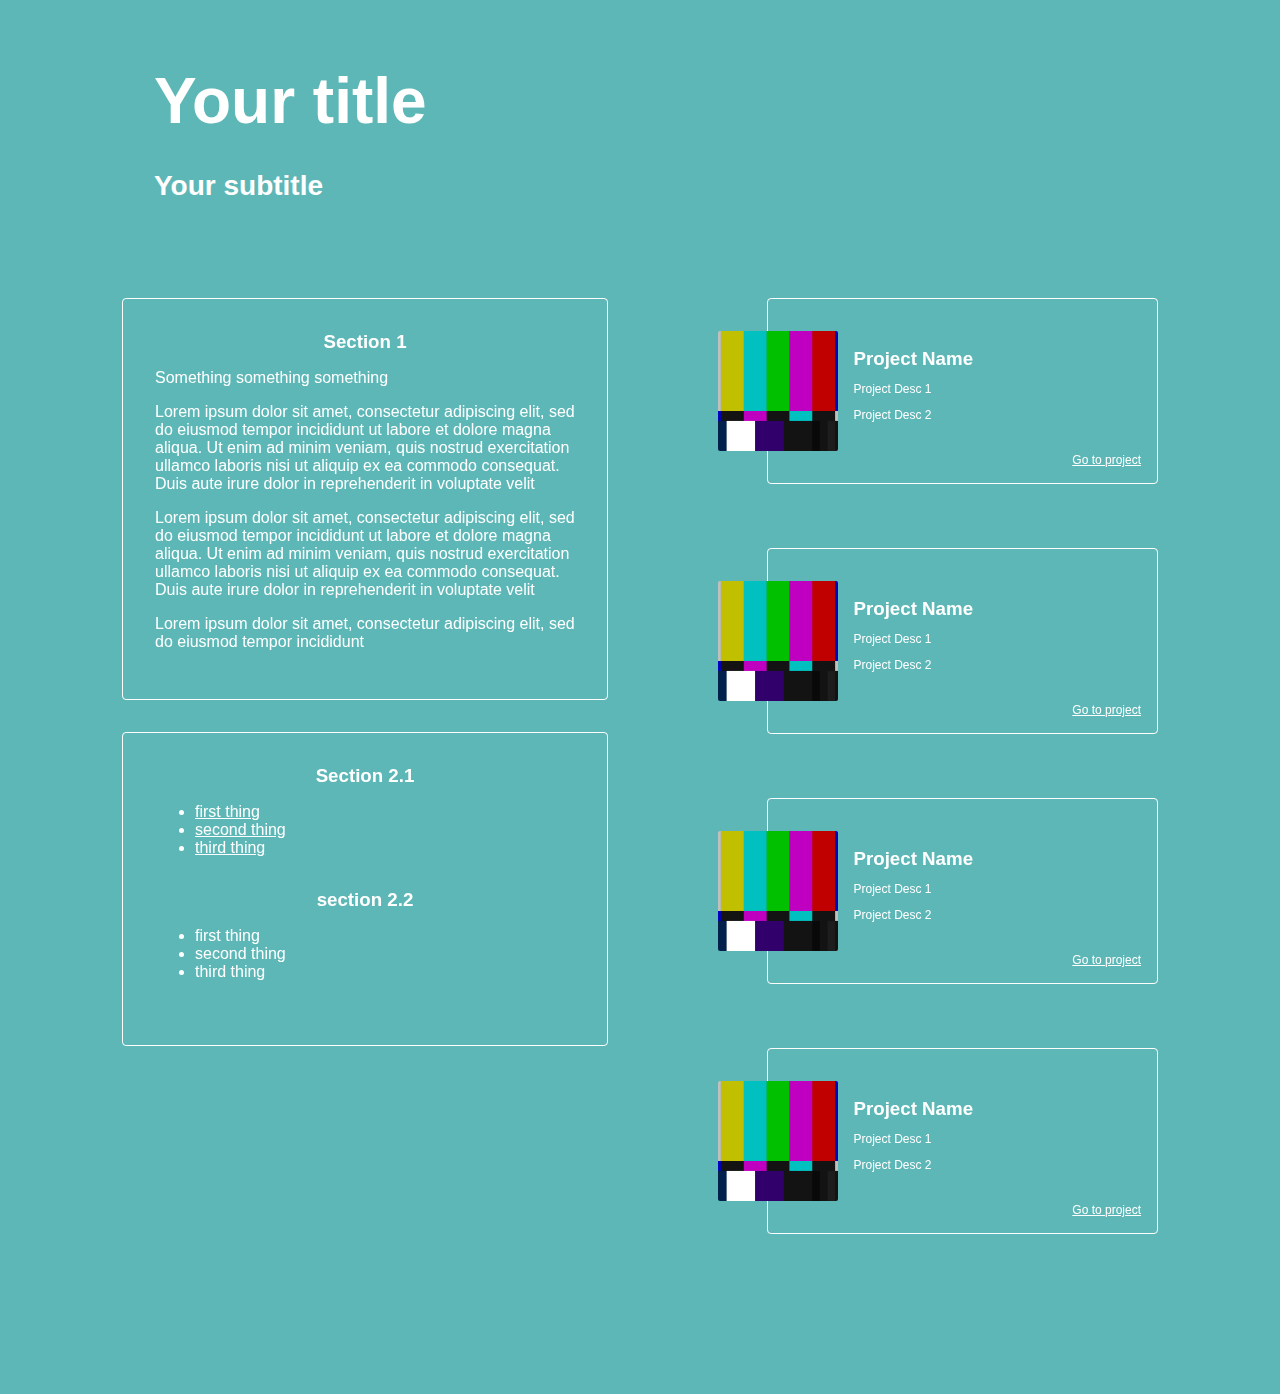
==== index.html @ 267dee27 "Switched projects" ====
<!DOCTYPE html>
<html lang="en">
<head>
    <meta charset="UTF-8">
    <meta name="viewport" content="width=device-width, initial-scale=1.0">
    <meta http-equiv="X-UA-Compatible" content="ie=edge">
    <link rel="stylesheet" href="style.css">
    <title>Your site title</title>
</head>
<body>
    <div class="page-container">
        <div class="hero-text">
            <h1>Your title</h1>
            <h3>Your subtitle</h3>
        </div> 
        <div class="container">
            <div class="col">
                <div class="about">
                    <div class="text-container">
                        <h3>Section 1</h3>
                        <p>
                            Something something something
                        </p>
                        <p>
                            Lorem ipsum dolor sit amet,
                            consectetur adipiscing elit,
                            sed do eiusmod tempor incididunt 
                            ut labore et dolore magna aliqua.
                            Ut enim ad minim veniam, quis nostrud 
                            exercitation ullamco laboris nisi ut aliquip
                            ex ea commodo consequat. Duis aute irure 
                            dolor in reprehenderit in voluptate velit 
                        </p>
                        <p>
                            Lorem ipsum dolor sit amet,
                            consectetur adipiscing elit,
                            sed do eiusmod tempor incididunt 
                            ut labore et dolore magna aliqua.
                            Ut enim ad minim veniam, quis nostrud 
                            exercitation ullamco laboris nisi ut aliquip
                            ex ea commodo consequat. Duis aute irure 
                            dolor in reprehenderit in voluptate velit 
                        </p>
                        <p>
                            Lorem ipsum dolor sit amet,
                            consectetur adipiscing elit,
                            sed do eiusmod tempor incididunt 
                        </p>
                    </div>
                    <div class="text-container">
                        <h3>Section 2.1</h3>
                        <ul>
                            <li><a href="">first thing</a></li>
                            <li><a href="">second thing</a></li>
                            <li><a href="">third thing</a></li>
                        </ul>
                        <h3>section 2.2</h3>
                        <ul>
                            <li>first thing</li>
                            <li>second thing</li>
                            <li>third thing</li>
                        </ul>
                    </div>
                </div>
            </div>
            <div class="col project-col">
                <div class="project">
                    <div class="image project-1"></div>
                    <div class="project-text">
                        <h3>Project Name</h3>
                        <p>Project Desc 1</p>
                        <p>Project Desc 2</p>
                        <a href="">Go to project</a>
                    </div>
                </div>
                <div class="project">
                    <div class="image project-2"></div>
                    <div class="project-text">
                        <h3>Project Name</h3>
                        <p>Project Desc 1</p>
                        <p>Project Desc 2</p>
                        <a href="">Go to project</a>
                    </div>
                </div>
                <div class="project">
                    <div class="image project-3"></div>
                    <div class="project-text">
                        <h3>Project Name</h3>
                        <p>Project Desc 1</p>
                        <p>Project Desc 2</p>
                        <a href="">Go to project</a>
                    </div>
                </div>
                <div class="project">
                    <div class="image project-4"></div>
                    <div class="project-text">
                        <h3>Project Name</h3>
                        <p>Project Desc 1</p>
                        <p>Project Desc 2</p>
                        <a href="">Go to project</a>
                    </div>
                </div>
            </div>
        </div>
    </div>
</body>
</html>
---- style.css ----
body {
    margin: 0;
    padding: 0;
    background-color: #5EB7B7;
    font-family: sans-serif;
    color: white;
}

h1, h3 {
    margin: 0;
    padding: 0;
}

a {
    color: white;
}

.page-container {
    max-width: 1100px;
    margin: 0 auto;
    min-height: 100vh;
}

.hero-text {
    margin: 64px;
}

.hero-text h1 {
    font-size: 64px;
    margin-bottom: 32px;
}

.hero-text h3 {
    font-size: 28px;
}

.container {
    display: flex;
    margin-bottom: 128px;
}

.col {
    width: 50%;
}

.project-col {
    display: flex;
    flex-direction: column;
    align-items: flex-end;
}

.about {
    position: sticky;
    top: 64px;
}

.text-container {
    border: 1px solid white;
    margin: 32px;
    padding: 32px;
    border-radius: 4px;
}

.text-container h3 {
    text-align: center;
    margin-bottom: 16px;
}

.text-container ul {
    padding-bottom: 16px;    
}

.project {
    position: relative;
    border: 1px solid white;
    padding: 32px;
    padding-left: 0;
    margin: 32px;
    display: flex;
    justify-content: space-between;
    align-items: center;
    width: 65%;
    border-radius: 4px;
}

.project-text {
    flex-grow: 1;
}

.project-text p {
    font-size: 12px;
}

.project-text a {
    font-size: 12px;
    position: absolute;
    right: 0;
    bottom: 0;
    margin: 16px;
}

.project .image {
    width: 120px;
    height: 120px;
    background-size: cover;
    background-position: center;
    margin-left: -50px;
    flex-shrink: 0;
    margin-right: 16px;
    border-radius: 2px;
}

.project-1 {
    background-image: url('assets/tmpimg.png');
}

.project-2 {
    background-image: url('assets/tmpimg.png');
}

.project-3 {
    background-image: url('assets/tmpimg.png');
}

.project-4 {
    background-image: url('assets/tmpimg.png');
}
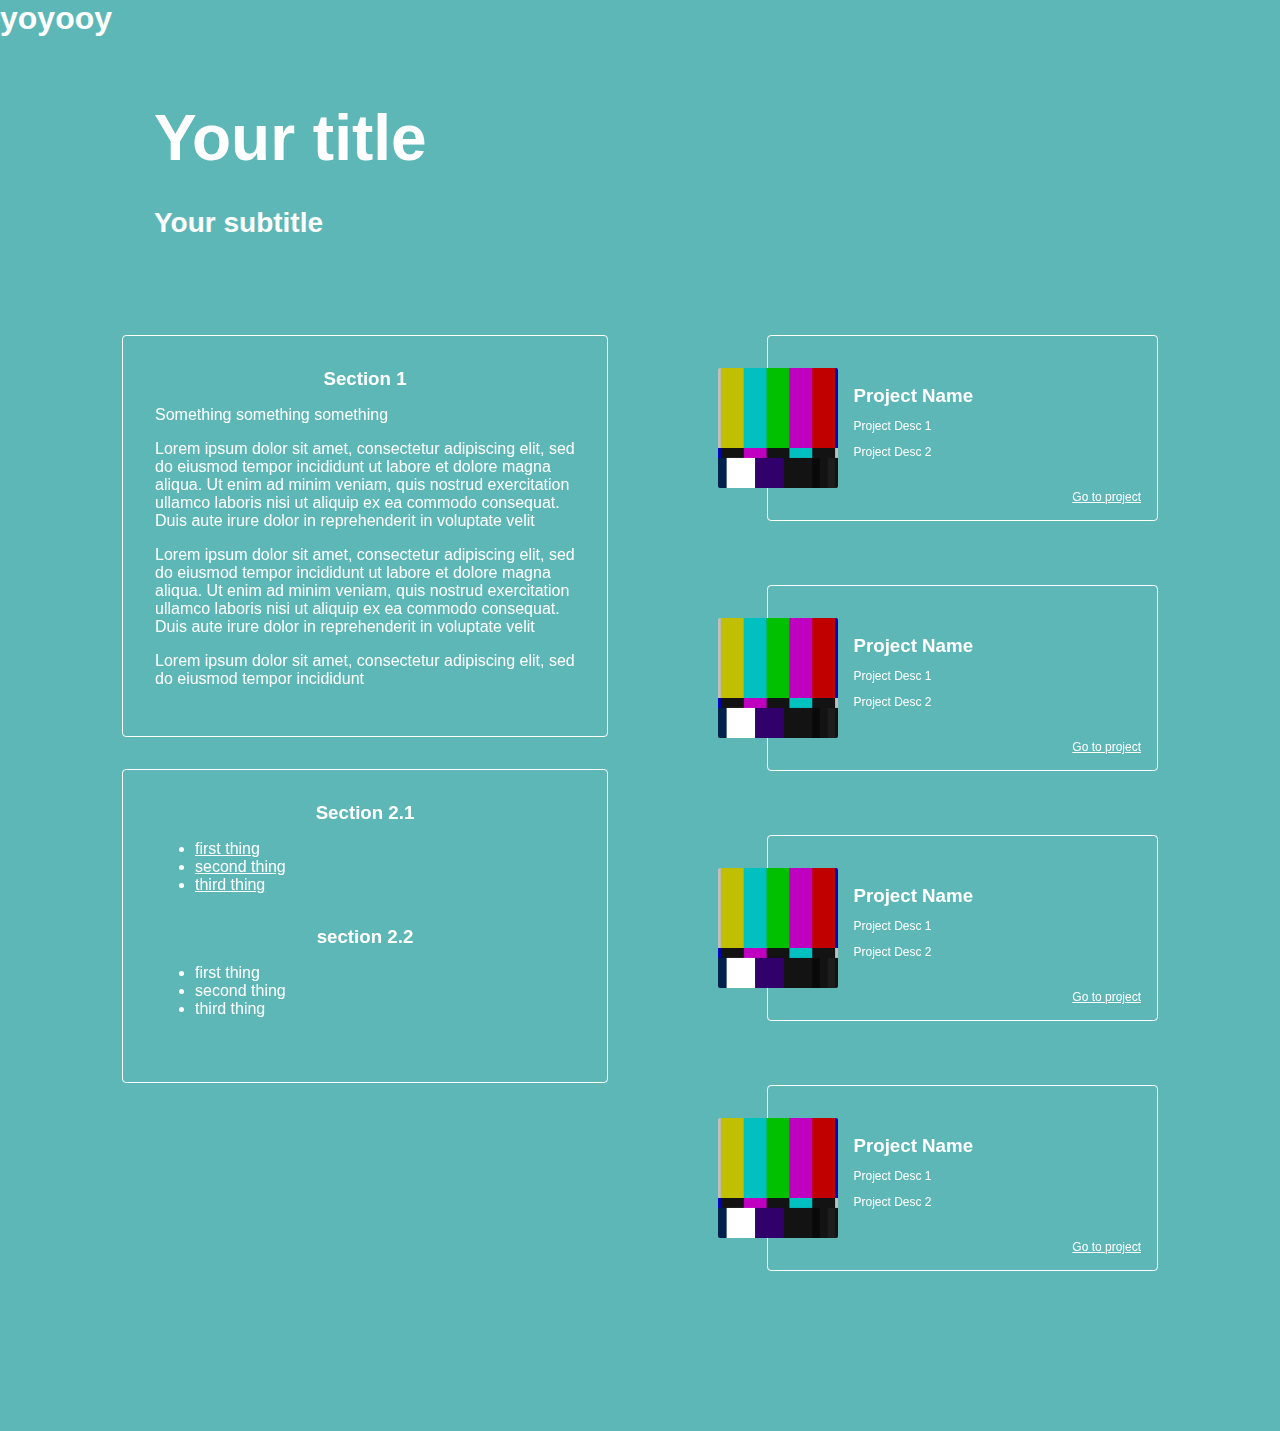
==== commit 1acc4d2b: "yoyooy" ====
--- a/index.html
+++ b/index.html
@@ -8,6 +8,9 @@
     <title>Your site title</title>
 </head>
 <body>
+    <h1>
+        yoyooy
+    </h1>
     <div class="page-container">
         <div class="hero-text">
             <h1>Your title</h1>
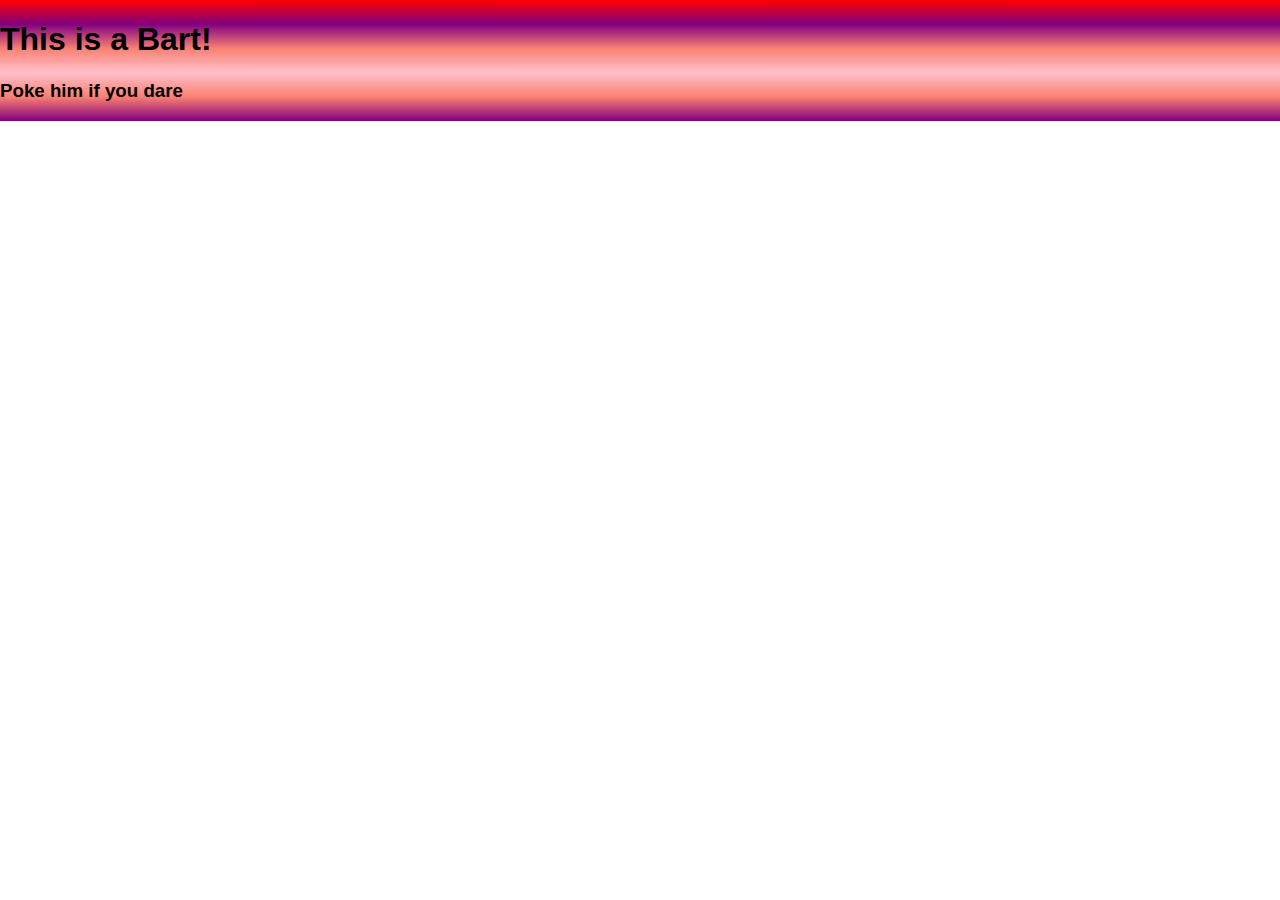
==== commit 97bfe5e3: "everything now 1" ====
--- a/index.html
+++ b/index.html
@@ -1,110 +1,17 @@
 <!DOCTYPE html>
 <html lang="en">
 <head>
+        <body> 
     <meta charset="UTF-8">
     <meta name="viewport" content="width=device-width, initial-scale=1.0">
     <meta http-equiv="X-UA-Compatible" content="ie=edge">
     <link rel="stylesheet" href="style.css">
-    <title>Your site title</title>
-</head>
-<body>
-    <h1>
-        yoyooy
-    </h1>
-    <div class="page-container">
-        <div class="hero-text">
-            <h1>Your title</h1>
-            <h3>Your subtitle</h3>
-        </div> 
-        <div class="container">
-            <div class="col">
-                <div class="about">
-                    <div class="text-container">
-                        <h3>Section 1</h3>
-                        <p>
-                            Something something something
-                        </p>
-                        <p>
-                            Lorem ipsum dolor sit amet,
-                            consectetur adipiscing elit,
-                            sed do eiusmod tempor incididunt 
-                            ut labore et dolore magna aliqua.
-                            Ut enim ad minim veniam, quis nostrud 
-                            exercitation ullamco laboris nisi ut aliquip
-                            ex ea commodo consequat. Duis aute irure 
-                            dolor in reprehenderit in voluptate velit 
-                        </p>
-                        <p>
-                            Lorem ipsum dolor sit amet,
-                            consectetur adipiscing elit,
-                            sed do eiusmod tempor incididunt 
-                            ut labore et dolore magna aliqua.
-                            Ut enim ad minim veniam, quis nostrud 
-                            exercitation ullamco laboris nisi ut aliquip
-                            ex ea commodo consequat. Duis aute irure 
-                            dolor in reprehenderit in voluptate velit 
-                        </p>
-                        <p>
-                            Lorem ipsum dolor sit amet,
-                            consectetur adipiscing elit,
-                            sed do eiusmod tempor incididunt 
-                        </p>
-                    </div>
-                    <div class="text-container">
-                        <h3>Section 2.1</h3>
-                        <ul>
-                            <li><a href="">first thing</a></li>
-                            <li><a href="">second thing</a></li>
-                            <li><a href="">third thing</a></li>
-                        </ul>
-                        <h3>section 2.2</h3>
-                        <ul>
-                            <li>first thing</li>
-                            <li>second thing</li>
-                            <li>third thing</li>
-                        </ul>
-                    </div>
-                </div>
-            </div>
-            <div class="col project-col">
-                <div class="project">
-                    <div class="image project-1"></div>
-                    <div class="project-text">
-                        <h3>Project Name</h3>
-                        <p>Project Desc 1</p>
-                        <p>Project Desc 2</p>
-                        <a href="">Go to project</a>
-                    </div>
-                </div>
-                <div class="project">
-                    <div class="image project-2"></div>
-                    <div class="project-text">
-                        <h3>Project Name</h3>
-                        <p>Project Desc 1</p>
-                        <p>Project Desc 2</p>
-                        <a href="">Go to project</a>
-                    </div>
-                </div>
-                <div class="project">
-                    <div class="image project-3"></div>
-                    <div class="project-text">
-                        <h3>Project Name</h3>
-                        <p>Project Desc 1</p>
-                        <p>Project Desc 2</p>
-                        <a href="">Go to project</a>
-                    </div>
-                </div>
-                <div class="project">
-                    <div class="image project-4"></div>
-                    <div class="project-text">
-                        <h3>Project Name</h3>
-                        <p>Project Desc 1</p>
-                        <p>Project Desc 2</p>
-                        <a href="">Go to project</a>
-                    </div>
-                </div>
-            </div>
-        </div>
-    </div>
-</body>
-</html>+          <body>
+    <title>You site title</title>
+   <h1>
+    This is a Bart!</h1>
+    </body>
+    <h3>Poke him if you dare</h3   
+      
+   
+</head> 
--- a/style.css
+++ b/style.css
@@ -1,127 +1,12 @@
 body {
     margin: 0;
     padding: 0;
-    background-color: #5EB7B7;
+    background: linear-gradient(red, purple, salmon, pink, salmon, purple); 
+background-repeat: no-repeat;
     font-family: sans-serif;
-    color: white;
+    
 }
-
-h1, h3 {
-    margin: 0;
-    padding: 0;
-}
-
-a {
-    color: white;
-}
-
-.page-container {
-    max-width: 1100px;
-    margin: 0 auto;
-    min-height: 100vh;
-}
-
-.hero-text {
-    margin: 64px;
-}
-
-.hero-text h1 {
-    font-size: 64px;
-    margin-bottom: 32px;
-}
-
-.hero-text h3 {
-    font-size: 28px;
-}
-
-.container {
-    display: flex;
-    margin-bottom: 128px;
-}
-
-.col {
-    width: 50%;
-}
-
-.project-col {
-    display: flex;
-    flex-direction: column;
-    align-items: flex-end;
-}
-
-.about {
-    position: sticky;
-    top: 64px;
-}
-
-.text-container {
-    border: 1px solid white;
-    margin: 32px;
-    padding: 32px;
-    border-radius: 4px;
-}
-
-.text-container h3 {
-    text-align: center;
-    margin-bottom: 16px;
-}
-
-.text-container ul {
-    padding-bottom: 16px;    
-}
-
-.project {
-    position: relative;
-    border: 1px solid white;
-    padding: 32px;
-    padding-left: 0;
-    margin: 32px;
-    display: flex;
-    justify-content: space-between;
-    align-items: center;
-    width: 65%;
-    border-radius: 4px;
-}
-
-.project-text {
-    flex-grow: 1;
-}
-
-.project-text p {
-    font-size: 12px;
-}
-
-.project-text a {
-    font-size: 12px;
-    position: absolute;
-    right: 0;
-    bottom: 0;
-    margin: 16px;
-}
-
-.project .image {
-    width: 120px;
-    height: 120px;
-    background-size: cover;
-    background-position: center;
-    margin-left: -50px;
-    flex-shrink: 0;
-    margin-right: 16px;
-    border-radius: 2px;
-}
-
-.project-1 {
-    background-image: url('assets/tmpimg.png');
-}
-
-.project-2 {
-    background-image: url('assets/tmpimg.png');
-}
-
-.project-3 {
-    background-image: url('assets/tmpimg.png');
-}
-
-.project-4 {
-    background-image: url('assets/tmpimg.png');
-}+div1 { height: 500px;
+    background-color: red; /* For browsers that do not support gradients */
+    background-image: linear-gradient(to right, red , yellow); /* Standard syntax (must be last) */
+  }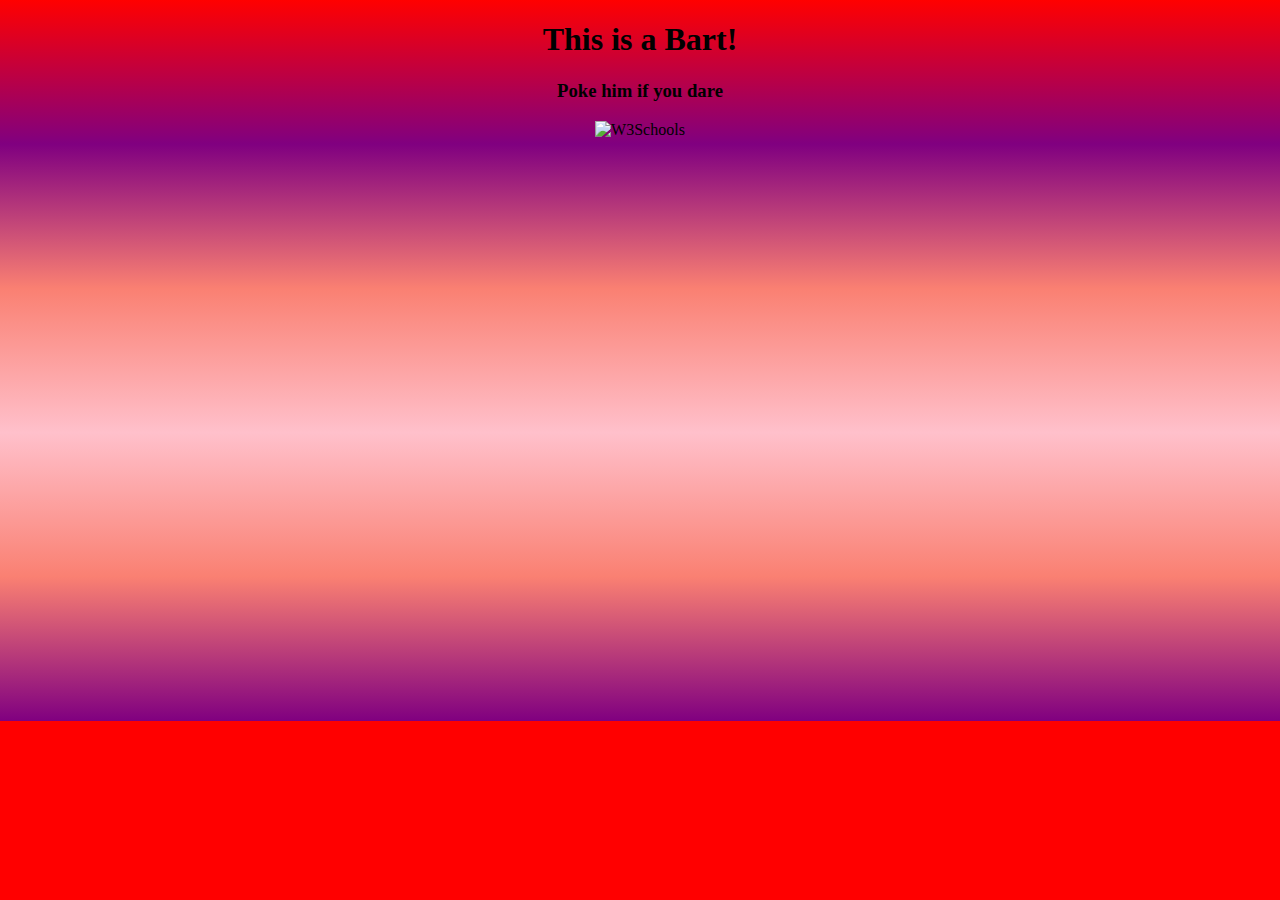
==== commit 8394eaa1: "LAst CHance" ====
--- a/index.html
+++ b/index.html
@@ -1,17 +1,26 @@
 <!DOCTYPE html>
 <html lang="en">
 <head>
-        <body> 
+        <div id="div1"> 
     <meta charset="UTF-8">
     <meta name="viewport" content="width=device-width, initial-scale=1.0">
     <meta http-equiv="X-UA-Compatible" content="ie=edge">
     <link rel="stylesheet" href="style.css">
-          <body>
     <title>You site title</title>
-   <h1>
-    This is a Bart!</h1>
-    </body>
-    <h3>Poke him if you dare</h3   
-      
-   
-</head> 
+</head>   
+    <body>   
+       <h1><center> This is a Bart!</h1> </center> 
+      <center> <h3>Poke him if you dare</h3 </center>
+      <link href="https://fonts.googleapis.com/css?family=Lobster|Tomorrow&display=swap" rel="stylesheet">
+      <div class="Barty">
+      </div>
+      <img class="poke" border="0" alt="W3Schools" src="https://i.imgur.com/MoKATT4.jpg" height="300">
+
+
+</body>
+</html>
+        
+
+                 
+  
+ 
--- a/style.css
+++ b/style.css
@@ -3,10 +3,29 @@
     padding: 0;
     background: linear-gradient(red, purple, salmon, pink, salmon, purple); 
 background-repeat: no-repeat;
-    font-family: sans-serif;
+    font-family: 'Tomorrow' sans-serif;
+    height: 700px;
+    background-color: red; /* For browsers that do not support gradients */
+    background-image: linear-gradient(red, purple, salmon, pink, salmon, purple) */
+  }
     
 }
 div1 { height: 500px;
     background-color: red; /* For browsers that do not support gradients */
-    background-image: linear-gradient(to right, red , yellow); /* Standard syntax (must be last) */
-  }+    background-image: linear-gradient(red, purple, salmon, pink, salmon, purple); /* Standard syntax (must be last) */
+  }
+
+  .barty {
+      width: 500px;
+      height: 600px; 
+      background-image: url(https://i.imgur.com/MoKATT4.jpg)
+   }
+
+   .poke {
+        border-radius: 0;
+        transition: all .1s ease-in-out;
+   }
+
+   .poke:hover {
+       border-radius: 100%;
+   }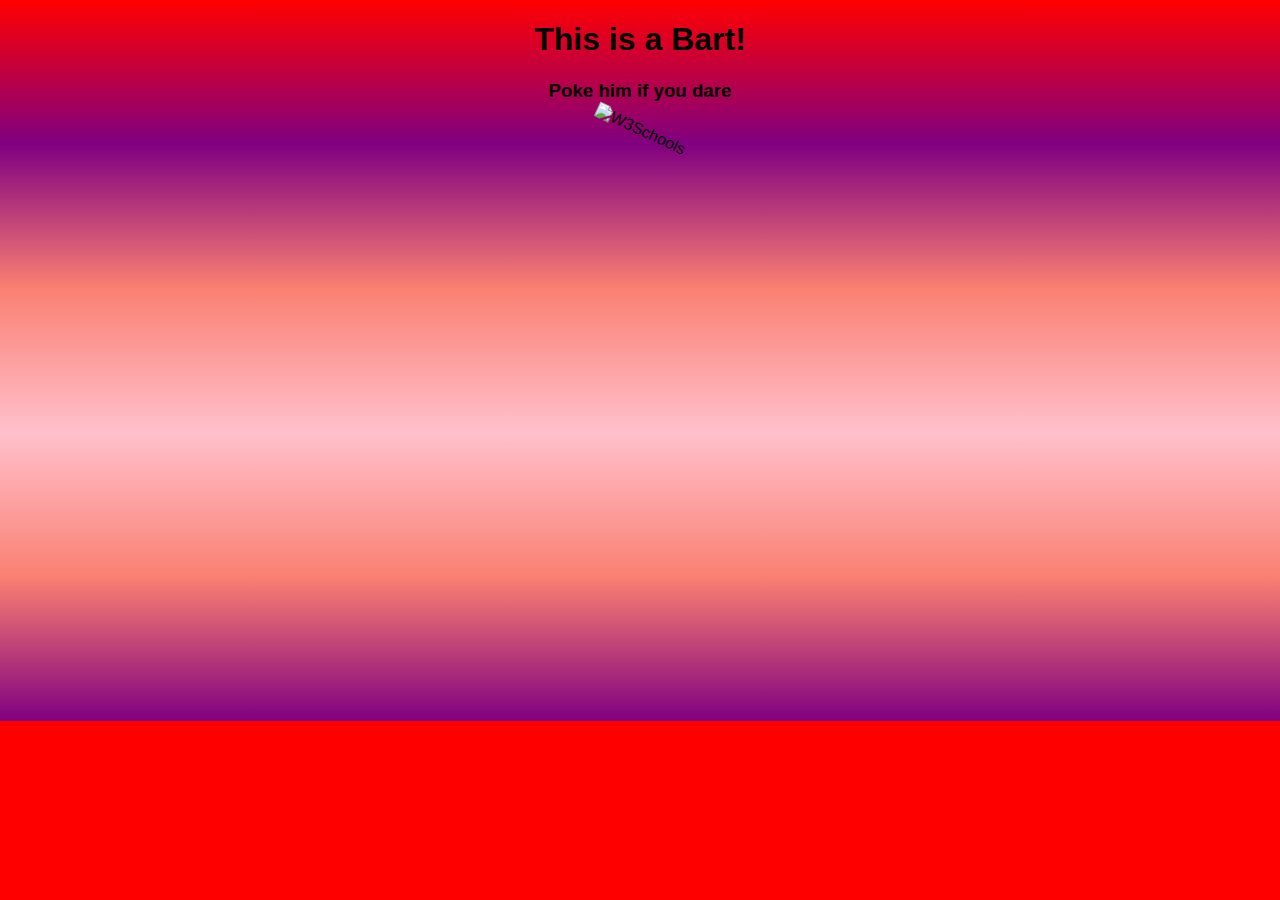
==== commit aad3da5c: "LAST LAST" ====
--- a/index.html
+++ b/index.html
@@ -11,12 +11,9 @@
     <body>   
        <h1><center> This is a Bart!</h1> </center> 
       <center> <h3>Poke him if you dare</h3 </center>
-      <link href="https://fonts.googleapis.com/css?family=Lobster|Tomorrow&display=swap" rel="stylesheet">
       <div class="Barty">
       </div>
       <img class="poke" border="0" alt="W3Schools" src="https://i.imgur.com/MoKATT4.jpg" height="300">
-
-
 </body>
 </html>
         
--- a/style.css
+++ b/style.css
@@ -3,7 +3,7 @@
     padding: 0;
     background: linear-gradient(red, purple, salmon, pink, salmon, purple); 
 background-repeat: no-repeat;
-    font-family: 'Tomorrow' sans-serif;
+    font-family: sans-serif;
     height: 700px;
     background-color: red; /* For browsers that do not support gradients */
     background-image: linear-gradient(red, purple, salmon, pink, salmon, purple) */
@@ -24,6 +24,7 @@
    .poke {
         border-radius: 0;
         transition: all .1s ease-in-out;
+        transform: rotate(25deg);
    }
 
    .poke:hover {
